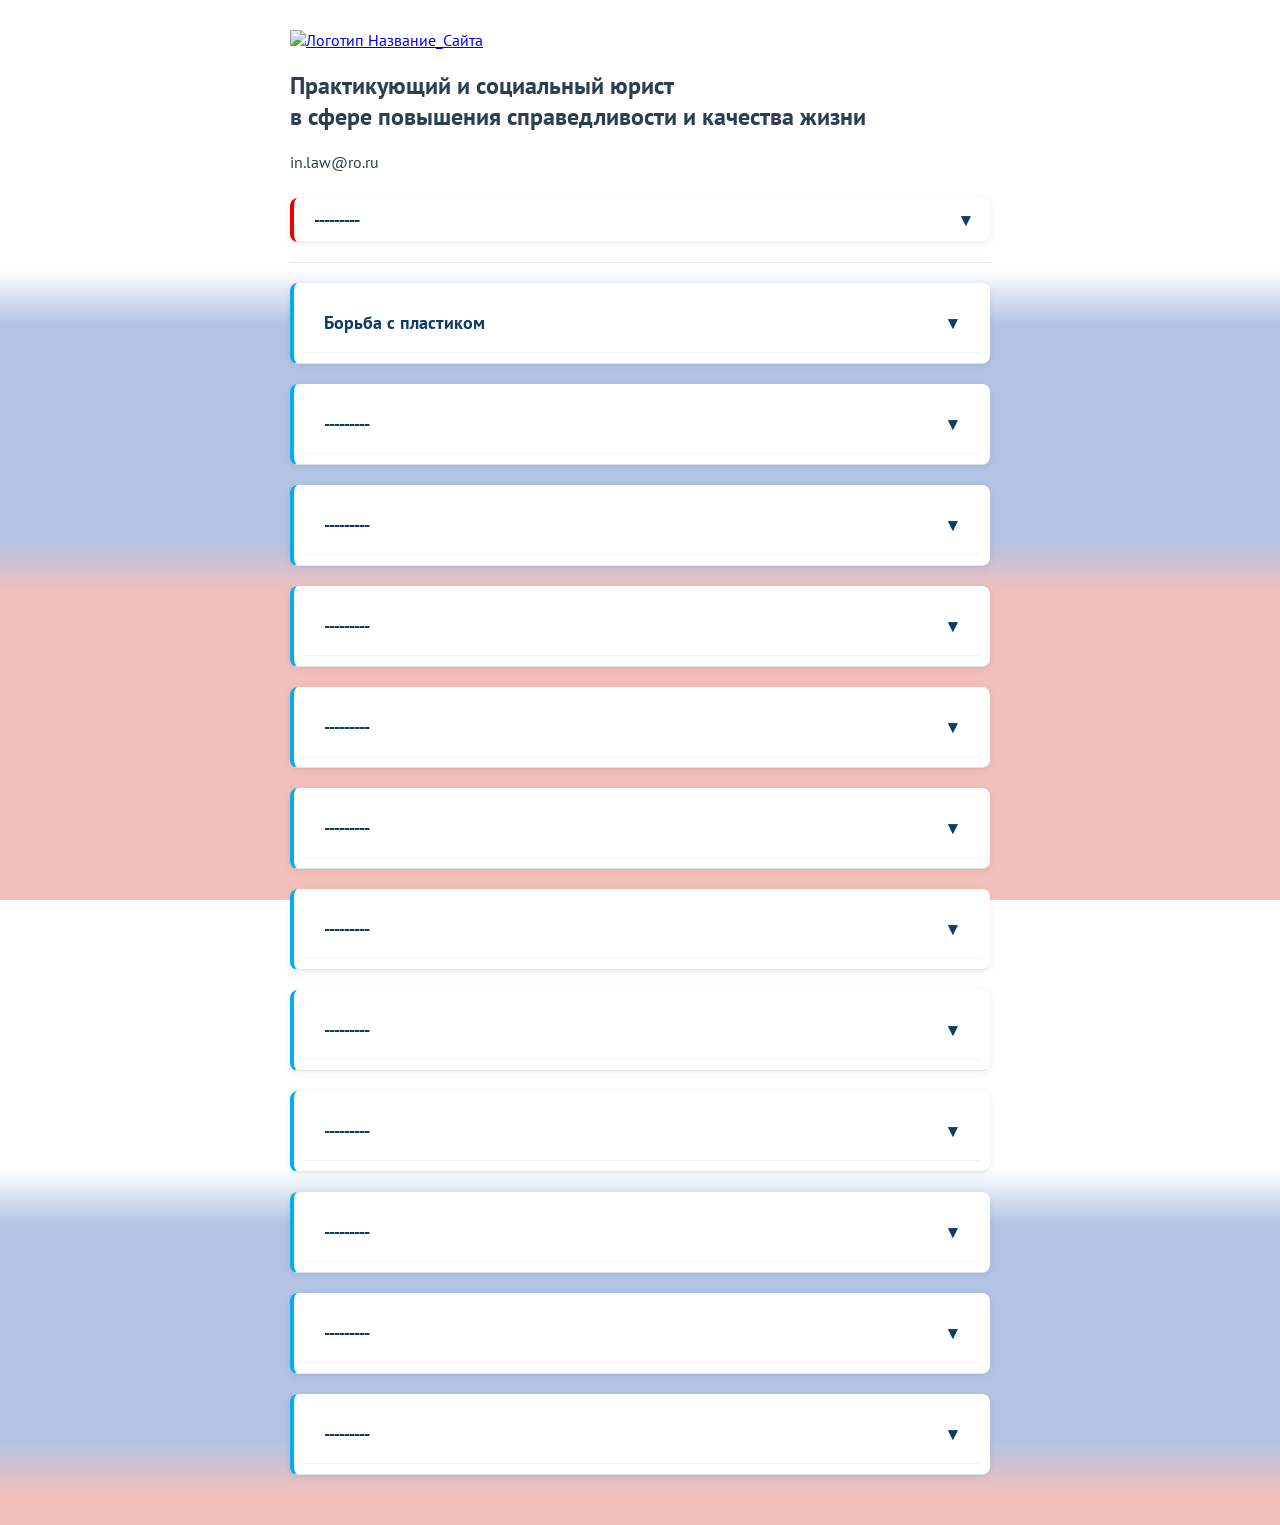
==== index.html @ bd7ab428 "Update index.html" ====
<!DOCTYPE html>
<html lang="ru">
<head>
    <meta charset="UTF-8">
    <meta name="viewport" content="width=device-width, initial-scale=1.0">
    <title>Социальный юрист</title>
    
    <!-- Подключение шрифта PT Sans для официального стиля -->
    <link href="https://fonts.googleapis.com/css2?family=PT+Sans:wght@400;700&display=swap" rel="stylesheet">

    <!-- ГЛАВНАЯ СТРОКА: подключение ваших стилей -->
    <link rel="stylesheet" href="styles.css">
    <link rel="stylesheet" href="https://cdn.plyr.io/3.7.8/plyr.css" />

<script src="https://cdn.plyr.io/3.7.8/plyr.js"></script>
    <style>
    html {
        -webkit-text-size-adjust: 100%; /* Запрещает хаотичное увеличение шрифтов */
    }
</style>
</head>

<div class="container"> 
    <header><div class="logo-container">
        <a href="/" class="logo-link">
            <img src="images/logo.png" alt="Логотип Название_Сайта" class="logo-img">
        </a>
        <h2>Практикующий и социальный юрист<br>в сфере повышения справедливости и качества жизни</h2>
        <p>in.law@ro.ru</p>
        <div class="overlay-block">
                <details class="info-block2"> 
                        <summary>
                            ---------
                            <span class="chevron">▾</span>
                        </summary>
                    <div class="content scrollable"> 

        
                        
                        <div class="description">
                            <p><strong>09.09.2026</strong></p>
                                <div class="description1">
                                    <div class="track-info"> 
                                        <h3 class="track-title">Цифровая безопасность</h3>
                                        <audio id="player" controls>
                                            <source src="vce/plast.aac" type="audio/aac">
                                        </audio>
                                    </div>    
                                    <p>Еще есть места для детей на занятия в библиотеке.</p>
                                    <div class="pdf-link">
                                        <a href="img/biblioteka.jpg" target="_blank">Занятия по алгоритмике в нашей библиотеке</a>
                                    </div>
                                </div>
                        </div>
                        <div class="description">
                            <p><strong>08.09.2026</strong></p>
                                <div class="description1">
                                    <p>Префектура ТиНАО сообщила, что домофоны планируют подключить в сентябре 2026.</p>
                                    <div class="pdf-link">
                                        <a href="docs/otvet_prefect.pdf" target="_blank">  Ответ Префектуры(.PDF)</a>
                                    </div>
                                </div>
                        </div>
                        <div class="description">
                            <p><strong>07.09.2026</strong></p>    
                                <div class="description1">
                                <p>По крыше нашего дома гуляли дети. Это не первый случай. Обращаем внимание, что в этой ситуации виноваты не дети.</p><p> Если Вы видите открытый доступ на крышу или в подвал, пожалуйста, звоните по телефону 8-(499)-322-02-79 в УК и сообщайте об открытом доступе.</p>
                            </div>
                        </div>
                        <div class="description">
                            <p><strong>02.09.2026</strong></p>    
                                <div class="description1">
                                <p> В 08:50 вооруженный ученик напал на педагога в Москве. Нападение было совершено в школе № 1392  в ста метрах от нашего дома. Информация об этом была опубликована в нескольких новостях.</p><p> Поскольку "Российская газета" является официальной газетой, в которой публикуются законы РФ, ее информация наиболее достоверна.
                                <br><a href="https://rg.ru/2026/09/02/reg-cfo/v-moskve-vooruzhennyj-shkolnik-napal-na-pedagoga.html" target="_blank" rel="noopener noreferrer"> Российская газета </a></p>   
                                <P>В местном Телеграм-канале всем сказали, что это пятиклассник, у которого есть учащиеся в этой школе родственники. По живым слухам нападавший таджик и увезли его не в тюрьму, а врачи-психиатры. При этом хотелось бы отметить еще раз, один в один случае происходят в стране, что дает основание полагать о связанности этих событий посредством интернета.</P>
                            </div>
                        </div>
                        <div class="description">
                            <p><strong>27.08.2026</strong></p>    
                                <div class="description1">
                                <p>Аппарат Велнесс диагностики из поликлиники увезли на доработку, потому что он не присылал отчёт в ЕМИАС. Ждем возвращения и используем по назначению.</p>
                                <p>О каком аппарате идет речь читайте в<a href="#top-section1"> блоке</a></p>
                            </div>
                        </div>
                        <div class="description">
                            <p><strong>23.08.2026</strong></p>    
                                <div class="description1">
                                <p>Запущен сайт Дом-5.рф</p>
                            </div>
                        </div>
                        
                                
                        
                    </div>
                </details>    
        </div>
            
    </header>
       
    
<body>

 
<!-- Здесь начинается видимая часть вашей страницы. info-block -- nested detail рабочий блок -->
<div class="container">

    

    <details class="info-block">
        <summary>
            Борьба с пластиком
            <span class="chevron">▾</span>
        </summary>
        
        <div class="description">
            <div class="track-info"> 
                <h3 class="track-title">Борьба с микропластиком в воде</h3>
                <audio id="player" controls>
                    <source src="vce/plast_in_water.aac" type="audio/aac">
                </audio>
            </div>
            <div class="track-info"> 
                <h3 class="track-title">Пластик в носках и нижнем белье</h3>
                <audio id="player" controls>
                    <source src="vce/plast_in_cloth.aac" type="audio/aac">
                </audio>
        </div>
            
            <h4 class="doc-subtitle">---</h4>
        
            
            
        </div>

        

       
    </details>


    <details class="info-block">
        <summary>
               ---------  
            <span class="chevron">▾</span>
        </summary>
        
        <div class="description">
            
        </div>
        
        <div class="doc-item">
        <h4 class="doc-subtitle">---</h4>
        <p class="doc-text"><p> 
        </div>
            <div class="pdf-link">
                <a href="docs/rasporyyazhenie.pdf" target="_blank">Распоряжение Мосжилинспекции(.PDF)</a>
    </div>
            
    
        
        
</details>
<!-- второй рабочий блок -->
    <details class="info-block">
        <summary>
            ---------  
            <span class="chevron">▾</span>
        </summary>
        
        <div class="description">
           

        

        
        </div>
    </details>

<details class="info-block">
    <summary>
        ---------
        <span class="chevron">▾</span>
    </summary>
        
    <div class="description">

        <div class="doc-item">
            <h4 class="doc-subtitle">---</h4>
            <p class="doc-text">
            </p>
        </div>
    </div>

   
    <div class="description">
        <div class="doc-item">
            <h4 class="doc-subtitle">ТАРАКАНЫ И КРЫСЫ</h4>
            <p class="doc-text">
            </p>
        </div>
    <!-- Блок расположен намного ниже -->
        <div class="bottom-block">
            <p>Как правильно составить такую заявку или жалобу на работу управляющей компании, подробно написано в <a href="#top-section">блоке с соответствующим названием.</a>
            </p>
        </div>
    </div>


    <div class="pdf-link">
                <a href="docs/rosp_tarak.pdf" target="_blank">Роспотребнадзор ТиНАО 06.08.2026_Ответ  о выдаче предостережения из-за тараканов(.PDF)</a>
    </div>

    <div class="description">

        <div class="doc-item">
            <h4 class="doc-subtitle">---</h4>
            <p class="doc-text">
            <div class="pdf-link">
                <a href="docs/grafik_uborki.pdf" target="_blank">График уборки(.PDF)</a>
    </div>
            <p> Деятельность УК в части уборки регулируется  <a href="https://www.rospotrebnadzor.ru/files/news/SP2.1.3684-21_territorii.pdf?ysclid=mt5rq9r7u9815300087" target="_blank" rel="noopener noreferrer"> Постановлением Главного государственного санитарного врача РФ от 28 января 2021 г. N 3 </a></p>.
            <p>
        </div>
    </div>


</details>
            
            

     <details class="info-block">
        <summary>
            ---------
            <span class="chevron">▾</span>
        </summary>
        
        <div class="description">
        </div>

        

        
    </details>

<details class="info-block">
        <summary>
            ---------
            <span class="chevron">▾</span>
        </summary>
        
        <div class="description">
            <div class="doc-item">
            <h4 class="doc-subtitle">---</h4>
            <p class="doc-text"> </p>

    
        </div>

       

        
    </details>

     

     <details class="info-block">
        <summary>
            ---------
            <span class="chevron">▾</span>
        </summary>
        
        <div class="description">
            
        </div>

        <div class="pdf-link">
            <a href="docs/problem_dvor.pdf" target="_blank">О проблемной дворовой территории дома 5 поселка Марьино (.PDF)</a>
        </div>

        
    </details>

     <details class="info-block">
        <summary>
            ---------
            <span class="chevron">▾</span>
        </summary>
        
        <div class="description">
        
        </div>

        <section id="top-section1">
                    <div class="pdf-link">
                        <a href="docs/uroven_stressa.pdf" target="_blank">Инструкция для получения Отчета об уровне стресса (.PDF)</a>
                    </div>
                    <div class="description">
                        <p>27.08.2026 13:00 аппарат Велнесс диагностики из поликлиники увезли на доработку, потому что он не присылал отчёт в ЕМИАС. <br>Ждем возвращения и используем по назначению.</p>
                    </div>
        </section>

        
    </details>

    

    
     <details class="info-block">
        <summary>
            ---------
            <span class="chevron">▾</span>
        </summary>
        
        <div class="description">
            <h4 class="doc-subtitle">---</h4>
            </div>

        <div class="pdf-link">
            <a href="docs/musor_kupel.pdf" target="_blank">Уведомление о рассмотрении вопроса о переносе мусорной площадки возле купели(.PDF)</a>
        </div>

        
    </details>

 

    <details class="info-block">
        <summary>
            ---------
            <span class="chevron">▾</span>
        </summary>
        
        <div class="description">
           
        </div>

        <div class="pdf-link">
            <a href="docs/uved_po_delam_nesov.pdf" target="_blank">Уведомление комиссии по делам несовершеннолетних Филимонковского района(.PDF)</a>
        </div>

        
    </details>
<details class="info-block">
        <summary>
            ---------
            <span class="chevron">▾</span>
        </summary>
        
        <div class="description">
            <p>Жильцы дома 5 постоянно слышат крики, лай собак, громкую музыку из машин, скрип качелей, разговоры, смех, крики покупателей, гул моторов и грохот дверей. Со временем становится тише, потому что люди просят об этом, но приезжают новые лица, которые принципиально включают музыку на полную громкость прямо у окон, останавливаясь или проезжая мимо.

Шум — это не просто баловство. Когда рядом с человеком что-то громко звучит, такой звук вторгается в жизнь этого человека. Мозг жильцов вынужден отвлекаться от всех дел и слушать этот звук. Фактически, это удар по психике. Ученые доказали: такое воздействие ведет к болезням психики и развитию аутизма у детей. На взрослых постоянный шум влияет так же разрушительно.

            <p></p>Получается несправедливая ситуация: магазины зарабатывают деньги, а жильцы вынуждены терпеть издевательство над своим здоровьем.<br>
Поэтому предлагается следующий порядок действий против тех, кто регулярно нарушает покой.</p>
            <p><b>1.   Зафиксировать нарушение</b>. Нужно сделать фото или видео машины с громко играющей музыкой. Важно, чтобы на записи были видны дата и время, адрес или ориентиры.<br>
        <b>2. Написать заявление</b>. Следуя порядку подачи жалоб в  <a href="#top-section">с соответствующем блоке на этом сайте названием</a>, нужно отправить обращение через интернет-порталы:<br>
    -  В Управу Филимонковского района: <a href="https://www.mos.ru/feedback/reception/?edoDepartment=80857990" target="_blank" rel="noopener noreferrer"> www.mos.ru </a> (авторизация через mos.ru).<br>
В полицию (ОМВД Филимонковский через УВД по ТиНАО): <a href="https://77.xn--b1aew.xn--p1ai/request_main" target="_blank" rel="noopener noreferrer"> https://77.мвд.рф </a> (авторизация через Госуслуги).</p>
            <p><b>3. Использовать правильный текст</b>. В обращении нужно написать следующее: «В связи с тем, что владелец данной машины (мопеда) регулярно проезжает под моими окнами с громко включенной музыкой, что наносит вред здоровью, прошу установить личность этого человека и провести с ним беседу о необходимости уважительного отношения к покою граждан, в частности к покою жильца дома 5 поселка Марьино».<br>
            <b>4. Приложить доказательства</b>. К заявлению обязательно прикрепляются сделанные фото или видео.</p>
            <p>Регулярные и массовые обращения жильцов рано или поздно уменьшат шумовое давление на дом.</p>
        </div>    
            
</details>


    
<details class="info-block">
        <summary>
            ---------
            <span class="chevron">▾</span>
        </summary>
        
        <div class="description">
            <p>23.08.2026 15:56 Куда жаловаться на вещи соседей в подъезде? Инструкция
             (<a href="https://rg.ru/2026/08/23/rossiianam-rasskazali-kuda-zhalovatsia-na-veshchi-sosedej-v-podezde.html" target="_blank" rel="noopener noreferrer">Российская газета</a>;<a href="https://max.ru/pravoznat/AaAyWuGAJ7M" target="_blank" rel="noopener noreferrer"> МАХ </a>)</p>
        </div>                        
</details>

    

        </div>
    </div>



<script>
    const player = new Plyr('#player');
</script>
<!-- Видимая часть заканчивается здесь -->
</body>
</html>
---- styles.css ----
/* --- Глобальные настройки --- */
@import url('https://fonts.googleapis.com/css2?family=PT+Sans:wght@400;700&display=swap');


    html {
    /* Заставляет html занимать весь экран */
    height: 100%; 
    
    
}

body {
    font-family: 'PT Sans', -apple-system, BlinkMacSystemFont, "Segoe UI", Roboto, Helvetica, Arial, sans-serif;
    
    /* Растягиваем градиент на всю видимую область (Viewport) */
    min-height: 100vh; /* Ключевое свойство: блок body будет не меньше высоты экрана */
    background: linear-gradient(to bottom, rgba(255, 255, 255, 0.3) 0%, rgba(255, 255, 255, 0.3) 30%, /* Белый начинает плавно переходить в синий уже с 30% */ rgba(0, 57, 166, 0.3) 36%, /* Синий полностью проявляется к 36% */ rgba(0, 57, 166, 0.3) 60%, /* Синий начинает переходить в красный с 60% */ rgba(213, 43, 30, 0.3) 66% /* Красный полностью проявляется к 66% */ );
    margin: 0;
    padding: 30px 20px;
    color: #2c3e50;
}
header { position: relative; /* Для абсолютного позиционирования */ }

body {
    margin: 0;

}

/* Делаем хедер "контекстом" */ header { position: relative; /* Ключевое свойство! */ 
}
.info-block0 { 
    position: absolute; 
    top: 20%; 
     /* Центрирование по вертикали внутри хедера */ transform: translateY(-50%);
      /* Корректировка смещения */  top: 200px; right: 430px;
      
       /* Прижимает блок к правому краю хедера */ /* Или используйте left: 0; для левого края */ padding: 15px; padding-bottom: 70px;
       background-color: rgba(255, 255, 255, 0); 
       border-radius: 8px; 
       box-shadow: 0 4px 6px rgba(0,0,0,0.0);
        z-index: 10; /* Чтобы он был над всем контентом */ 
         max-width: 250px; max-height: 130px;
        border-radius: 8px;
    overflow: hidden;
    transition: transform 0.15s ease, box-shadow 0.15s ease;
    margin-bottom: 20px;
    overflow-y: auto;
    .scrollable { height: 100px; /* Ограничиваем видимую высоту */ overflow-y: auto; /* Вертикальная прокрутка */ }
    }
    

.scrollable { height: 200px; /* Ограничиваем видимую высоту */ overflow-y: auto; /* Вертикальная прокрутка */ }

/* Контейнер отступает от краев, но не ломает высоту фона */
.container {
    max-width: 700px;
    margin: 0 auto;
    
}




.vertical-panel { width: 250px; /* Фиксированная ширина боковой панели */ 
    display: flex; 
    flex-direction: column; /* Раскладывает блоки вертикально */ 
    gap: 10px; 
    background-color: #ebf4ff; 
    padding: 10px; 
    border-radius: 8px; } /* Отдельные информационные блоки внутри боковой панели */ 
    .info-block { padding: 10px; border-bottom: 1px solid #dfe6ee; } 
    .overlay-block { padding: 10px 0 0 10px; border-bottom: 1px solid #dfe6ee; }/* Адаптация под мобильные устройства */ 
    @media (max-width: 768px) 
    { .main-container { flex-direction: column; /* Меняем порядок: сначала боковая панель */ } 
    .vertical-panel { width: auto; /* Растягиваем её во всю ширину экрана */ } }

/* --- Стили аккордеона --- */
.info-block {
    border-radius: 8px;
    overflow: hidden;
    box-shadow: 0 2px 8px rgba(0, 0, 0, 0.06), 0 1px 2px rgba(0, 0, 0, 0.04);
    transition: transform 0.15s ease, box-shadow 0.15s ease;
    background-color: #fff;
    border-left: 4px solid #00aeef;
    margin-bottom: 20px;
    order: 1;
    
}

.info-block0 {
    border-radius: 8px;
    overflow: hidden;
    box-shadow: 0 2px 8px rgba(0, 0, 0, 0.06), 0 1px 2px rgba(0, 0, 0, 0.04);
    transition: transform 0.15s ease, box-shadow 0.15s ease;
    background-color: #fff;
    border-left: 4px solid #00aeef;
    margin-bottom: 20px;
    order: 1;
    width: 270px;
    margin-left: 425px;
    overflow-y: auto;
}

.info-block2 {
    border-radius: 8px;
    overflow: hidden;
    box-shadow: 0 2px 8px rgba(0, 0, 0, 0.06), 0 1px 2px rgba(0, 0, 0, 0.04);
    transition: transform 0.15s ease, box-shadow 0.15s ease;
    background-color: #fff;
    border-left: 4px solid #ef0000;
    margin-bottom: 20px;
    order: 1;
    margin-left: -10px;
    
}

.info-block summary {
    list-style: none;
    cursor: pointer;
    padding: 18px 20px;
    display: flex;
    justify-content: space-between;
    align-items: center;
    font-weight: 700;
    font-size: 18px;
    color: #0b3d66;
    user-select: none;
    border-bottom: 1px solid #edf3f6;
}

.info-block0 summary {
    list-style: none;
    cursor: pointer;
    padding: 10px 10px;
    display: flex;
    justify-content: space-between;
    align-items: center;
    font-weight: 700;
    font-size: 18px;
    color: #0b3d66;
    user-select: none;
    border-bottom: 1px solid #edf3f6;
    width: 250px;
}

.info-block2 summary {
    list-style: none;
    cursor: pointer;
    padding: 10px 20px;
    display: flex;
    justify-content: space-between;
    align-items: center;
    font-weight: 700;
    font-size: 18px;
    color: #0b3d66;
    user-select: none;
    border-bottom: 1px solid #edf3f6;
}

/* Прячем стандартный треугольник браузера */
.info-block summary::-webkit-details-marker { display: none; }
.info-block summary::marker { display: none; }

/* Своя стрелка */
.info-block summary .chevron {
    width: 16px;
    height: 16px;
    display: flex;
    align-items: center;
    justify-content: center;
    transition: transform 0.2s ease;
    color: #0b3d66;
}

/* Поворот при открытии */
.info-block[open] summary .chevron {
    transform: rotate(180deg);
}

.description {
    padding: 16px 20px;
    line-height: 1.6;
    font-size: 15px;
    color: #34495e;
    border-bottom: 1px dashed #e1e8ed;
}

.description1 {
    line-height: 1.6;
    font-size: 15px;
    color: #34495e;
    border-bottom: 1px dashed #e1e8ed;
    margin-left: 100px;
    margin-top: -40px;
}

.pdf-link a, .nested-blocks a {
    text-decoration: none;
    color: #0077b5;
    font-size: 14px;
    display: block;
    padding: 12px 20px;
    position: relative;
    transition: background-color 0.2s ease, padding-left 0.2s ease;
}

.pdf-link a::before, .nested-blocks a::before {
    content: "📄";
    margin-right: 8px;
}

.pdf-link a:hover, .nested-blocks a:hover {
    background-color: #f7fcfe;
    padding-left: 26px;
    color: #005a84;
}

.nested-blocks details {
    border-top: 1px solid #f0f4f7;
    margin-top: 8px;
}

.nested-details summary {
    font-weight: 600;
    padding: 14px 20px 14px 35px;
    font-size: 16px;
    color: #0b3d66;
}

.doc-subtitle {
    font-size: 17px; /* Чуть больше основного текста */
    line-height: 1.4;
    margin-bottom: 0.5em; /* Отступ до следующего параграфа */
    
    /* Варианты выделения: */
    color: #34495e; /* Темно-серый цвет вместо черного (#000) — легче для глаз */
    font-weight: 500; /* Полужирный, но не экстремальный */
    
    /* Можно добавить разделитель снизу для акцента: */
    border-bottom: 1px solid #ecf0f1;
    padding-bottom: 6px;
}


/* === 1. ОСНОВНОЙ КОНТЕЙНЕР ТЕКСТА (Ограничение ширины) === */
/* Чтобы строки не были слишком длинными на больших экранах */
.text-block-container {
    max-width: 720px; /* Идеальная ширина для чтения (~80 символов) */
    margin-left: auto;
    margin-right: auto;
}

/* === 2. САМ БЛОК С ФОНОМ И ВНУТРЕННИМИ ОТБЫВАМИ (Padding) === */
.block-content {
    padding: 24px; /* Воздух вокруг текста, чтобы он не прилипал к краям */
    background-color: #fafbfc; /* Мягкий светло-серый фон вместо белого (#fff) */
    border-radius: 10px; /* Скругление углов для современного вида */
    
    /* Защита от переполнения длинных слов (например, названий файлов): */
    word-wrap: break-word;
    overflow-wrap: anywhere;
}

/* === 3. ОСНОВНОЙ ТЕКСТ (Абзацы) — Margin только снизу! === */
.block-content p {
    font-size: 16px;
    line-height: 1.75; /* Высокий интервал для легкого чтения с экрана */
    color: #333333; /* Не чисто черный, мягче для глаз */
    
    margin-top: 0; /* Убираем лишние отступы сверху */
    margin-bottom: 1.2em; /* Отступ до следующего абзаца или заголовка */
}

/* === 4. ВНУТРЕННИЕ ЗАГОЛОВКИ (Подзаголовки внутри блока) === */
.block-content h4 {
    font-size: 1.125rem; /* Примерно 18px */
    line-height: 1.4;
    color: #000000; /* Темнее основного текста для иерархии */
    font-weight: 500;
    
    margin-top: 1.5em; /* Отделяем от предыдущего контента */
    margin-bottom: 0.75em; /* Близко к своему тексту */
    
    /* Опционально: тонкая линия-подчеркивание для акцента */
    border-bottom: 1px solid #e0e0e0;
    padding-bottom: 6px;
}

/* === 5. СПИСКИ ДОКУМЕНТОВ (UL / OL) === */
.block-content ul,
.block-content ol {
    font-size: 16px;
    line-height: 1.6;
    color: #333333;
    
    margin-top: 0; /* Список должен "прилипать" к своему подзаголовку */
    margin-bottom: 1.5em;
    padding-left: 25px; /* Стандартный отступ для маркеров */
}

/* Если пункты списка сами являются блоками с фоном (как карточки документов) */
.block-content li {
    margin-bottom: 1em;
    padding: 12px 16px;
    background-color: #ffffff;
    border-radius: 6px;
    box-shadow: 0 1px 3px rgba(0,0,0,0.05);
}

/* === 6. АДАПТИВНОСТЬ (Для мобильных телефонов) === */
@media (max-width: 768px) { 
     .info-block { 
        position: static;  
        margin-top: 20px;  } }


@media (min-width: 768px) { 
     .info-block { 
        position: static;  
        margin-top: 20px;  } }

@media (max-width: 768px) { 
     .info-block0 { 
    margin-top: 20px;
    display: block;  } }





/* Базовые стили для плавной анимации */
.highlightable {
    transition: background-color 0.8s ease-out, transform 0.5s ease-out;
}

/* Стиль в момент активации ссылки */
#top-section:target {
    /* 1. Меняем фон или обводку */
    background-color: rgba(255, 0, 0, 0.2); /* Светло-желтый, как маркер-выделитель */
    border-left: 5px solid #ec1313;

    
    /* 3. Плавно увеличиваем масштаб блока (эффект "всплытия") */
    transform: scale(1.02);
    
    /* 4. Чтобы анимация не ломала верстку соседних элементов 
       (из-за масштаба контент может "подпрыгнуть"), используем отступ */
    padding: 15px;
    margin-bottom: 15px;
}

#top-section1:target {
    /* 1. Меняем фон или обводку */
    background-color: rgba(255, 0, 0, 0.2); /* Светло-желтый, как маркер-выделитель */
    border-left: 5px solid #ec1313;

    
    /* 3. Плавно увеличиваем масштаб блока (эффект "всплытия") */
    transform: scale(1.02);
    
    /* 4. Чтобы анимация не ломала верстку соседних элементов 
       (из-за масштаба контент может "подпрыгнуть"), используем отступ */
    padding: 15px;
    margin-bottom: 15px;
}

@media (max-width: 768px) { 
    .info-block0 { /* Убираем абсолютное позиционирование */ 
        position: static ;  
        text-align: center; /* Центрируем содержимое внутри него */ 
        margin-top: 3rem; 
        margin-bottom: 6rem; 
        margin-left: 0; 
        width: 250px; 
        top: 30px; 
        transform: translateY(50%) } }

img { 
    max-width: 100%; /* Картинка не может стать шире своего родителя */ height: auto; /* Сохраняет пропорции при изменении ширины */ display: block; /* Убирает небольшое пустое пространство снизу картинки */ }

/* Ваши стили должны идти ПОСЛЕ подключения plyr.css */
.plyr {
    /* Основные цвета */
    --plyr-color-main: #45587a; /* Цвет главного ползунка, кнопки Play и прогресса */
    
    /* Цвета при наведении */
    --plyr-color-main-hover: #45587a; 

    /* Цвет иконок (белый/черный) */
    --plyr-control-icon-color: #ffffff;

    /* Цвет иконок при наведении */
    --plyr-control-icon-color-hover: #ffffff;

    /* Цвет текста (время, меню) */
    --plyr-color-text: #f0f0f0;

    /* Фон самого плеера */
    --plyr-video-background: #121212;
    --plyr-audio-background: #1e1e1e;

    /* Фон панели управления */
    --plyr-control-background: rgba(0, 0, 0, 0.7);

    /* Радиус скругления */
    --plyr-border-radius: 12px;

    /* Шрифт (если библиотека его наследует) */
    font-family: 'Roboto', sans-serif;
}
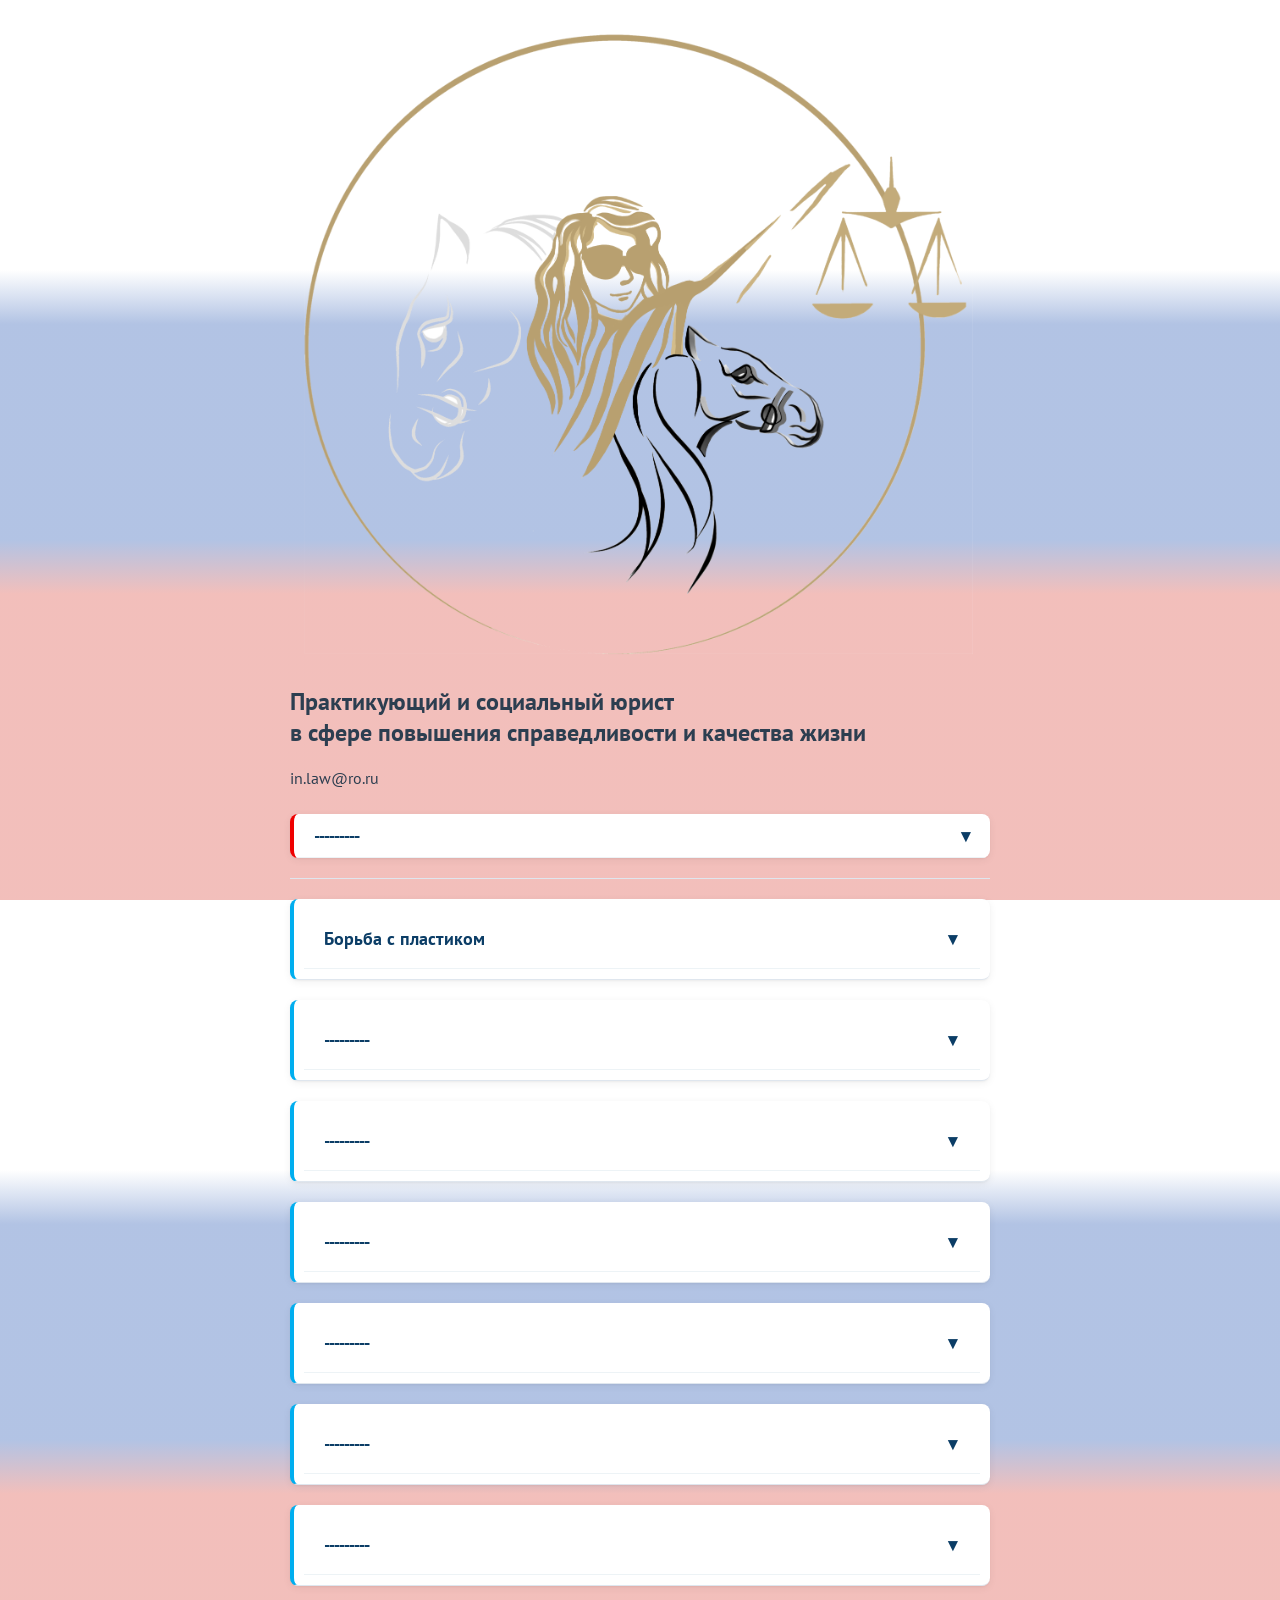
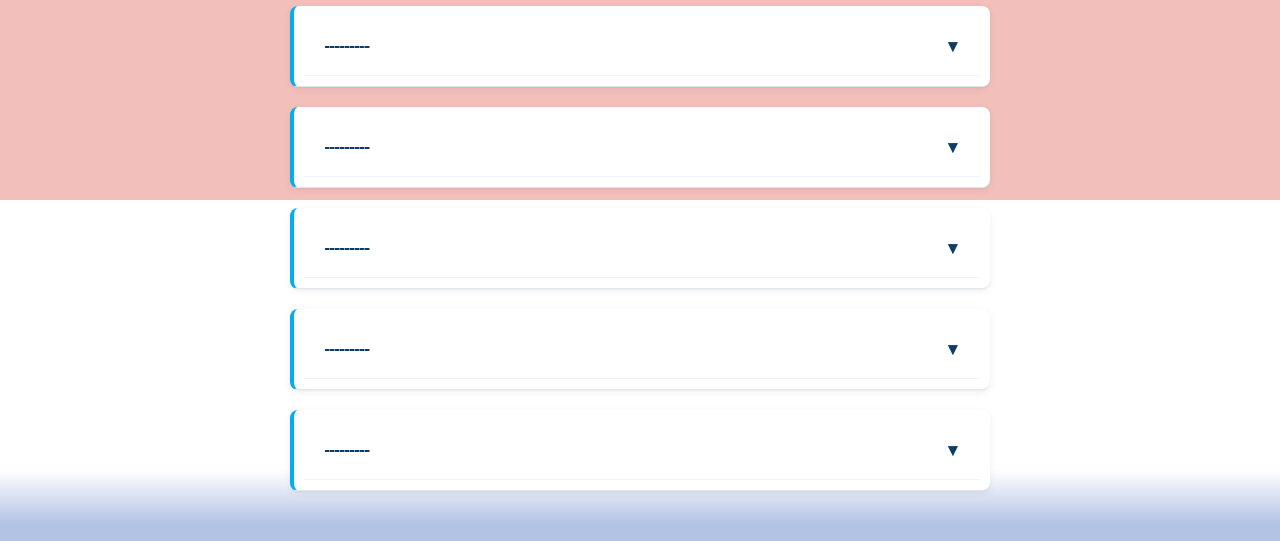
==== commit cddba6bf: "Update index.html" ====
--- a/index.html
+++ b/index.html
@@ -23,7 +23,7 @@
 <div class="container"> 
     <header><div class="logo-container">
         <a href="/" class="logo-link">
-            <img src="images/logo.png" alt="Логотип Название_Сайта" class="logo-img">
+            <img src="img/logo.png" alt="Социальный юрист" class="logo-img">
         </a>
         <h2>Практикующий и социальный юрист<br>в сфере повышения справедливости и качества жизни</h2>
         <p>in.law@ro.ru</p>
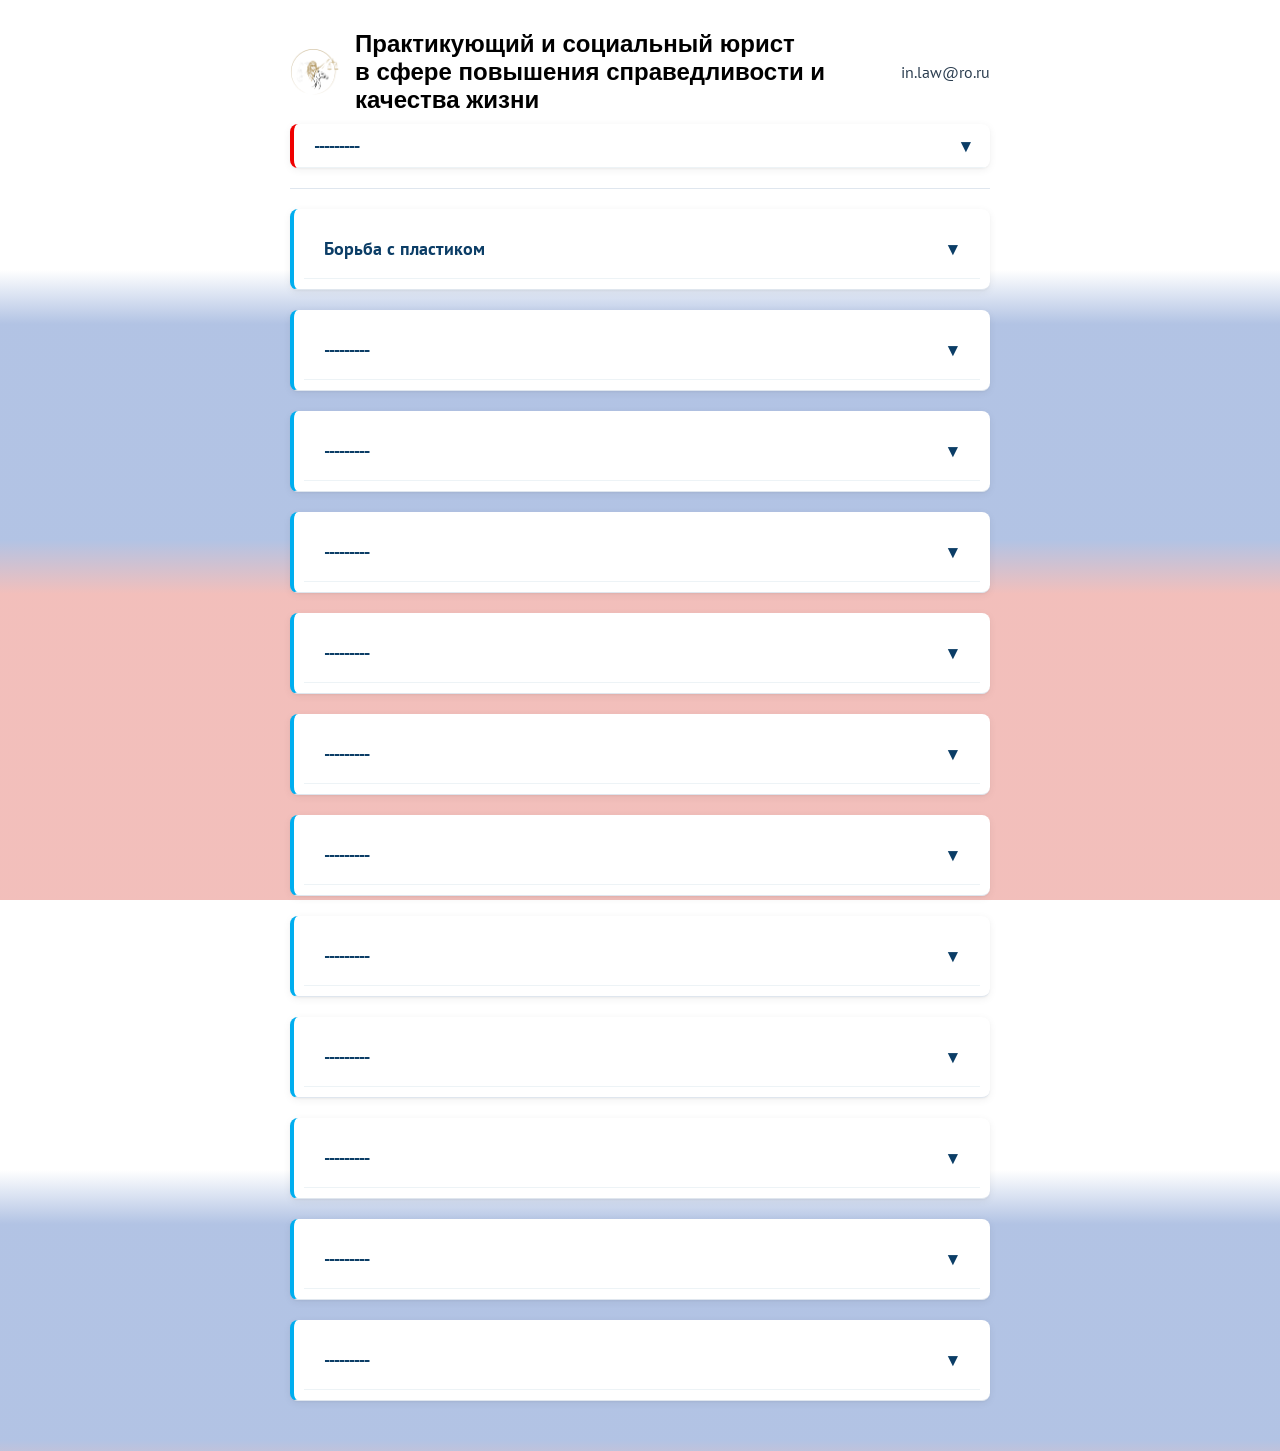
==== commit be899bd7: "Update index.html" ====
--- a/index.html
+++ b/index.html
@@ -25,8 +25,9 @@
         <a href="/" class="logo-link">
             <img src="img/logo.png" alt="Социальный юрист" class="logo-img">
         </a>
-        <h2>Практикующий и социальный юрист<br>в сфере повышения справедливости и качества жизни</h2>
+        <a href="/" class="site-title" h2>Практикующий и социальный юрист<br>в сфере повышения справедливости и качества жизни</a>
         <p>in.law@ro.ru</p>
+    </div>
         <div class="overlay-block">
                 <details class="info-block2"> 
                         <summary>
--- a/styles.css
+++ b/styles.css
@@ -408,3 +408,56 @@
     /* Шрифт (если библиотека его наследует) */
     font-family: 'Roboto', sans-serif;
 }
+
+/* Сброс стандартных отступов браузера для шапки */
+.site-header {
+    padding: 15px 20px;
+    background: #FFFFFF; /* Фон шапки */
+    box-shadow: 0 2px 5px rgba(0,0,0,0.1);
+}
+
+/* Контейнер для логотипа и названия */
+.logo-container {
+    display: flex; /* Включаем гибкую верстку */
+    align-items: center; /* Выравниваем по вертикали (чтобы текст не прыгал вверх-вниз) */
+    gap: 15px; /* Расстояние между логотипом и текстом */
+}
+
+/* Ссылка, внутри которой картинка, чтобы убрать синюю рамку (если она есть в старых браузерах) */
+.logo-link {
+    display: inline-block;
+    text-decoration: none;
+}
+
+/* Стили для самой картинки */
+.logo-img {
+    display: block;
+    max-width: 50px; /* Ограничиваем размер, чтобы логотип не стал огромным */
+    height: auto;
+}
+
+/* Если используете SVG-код */
+.logo-svg {
+    flex-shrink: 0; /* Запрещаем логотипу сжиматься */
+}
+
+/* Название сайта */
+.site-title {
+    font-size: 24px;
+    font-weight: bold;
+    color: #000000;
+    text-decoration: none;
+    font-family: Arial, sans-serif;
+}
+
+/* Адаптивность: на узких экранах (например, мобильных) ставим элементы друг под друга */
+@media (max-width: 480px) {
+    .logo-container {
+        flex-direction: column; /* Элементы встают в колонку */
+        align-items: flex-start; /* Прижимаем к левому краю */
+        gap: 5px;
+    }
+    .site-title {
+        font-size: 20px;
+    }
+}
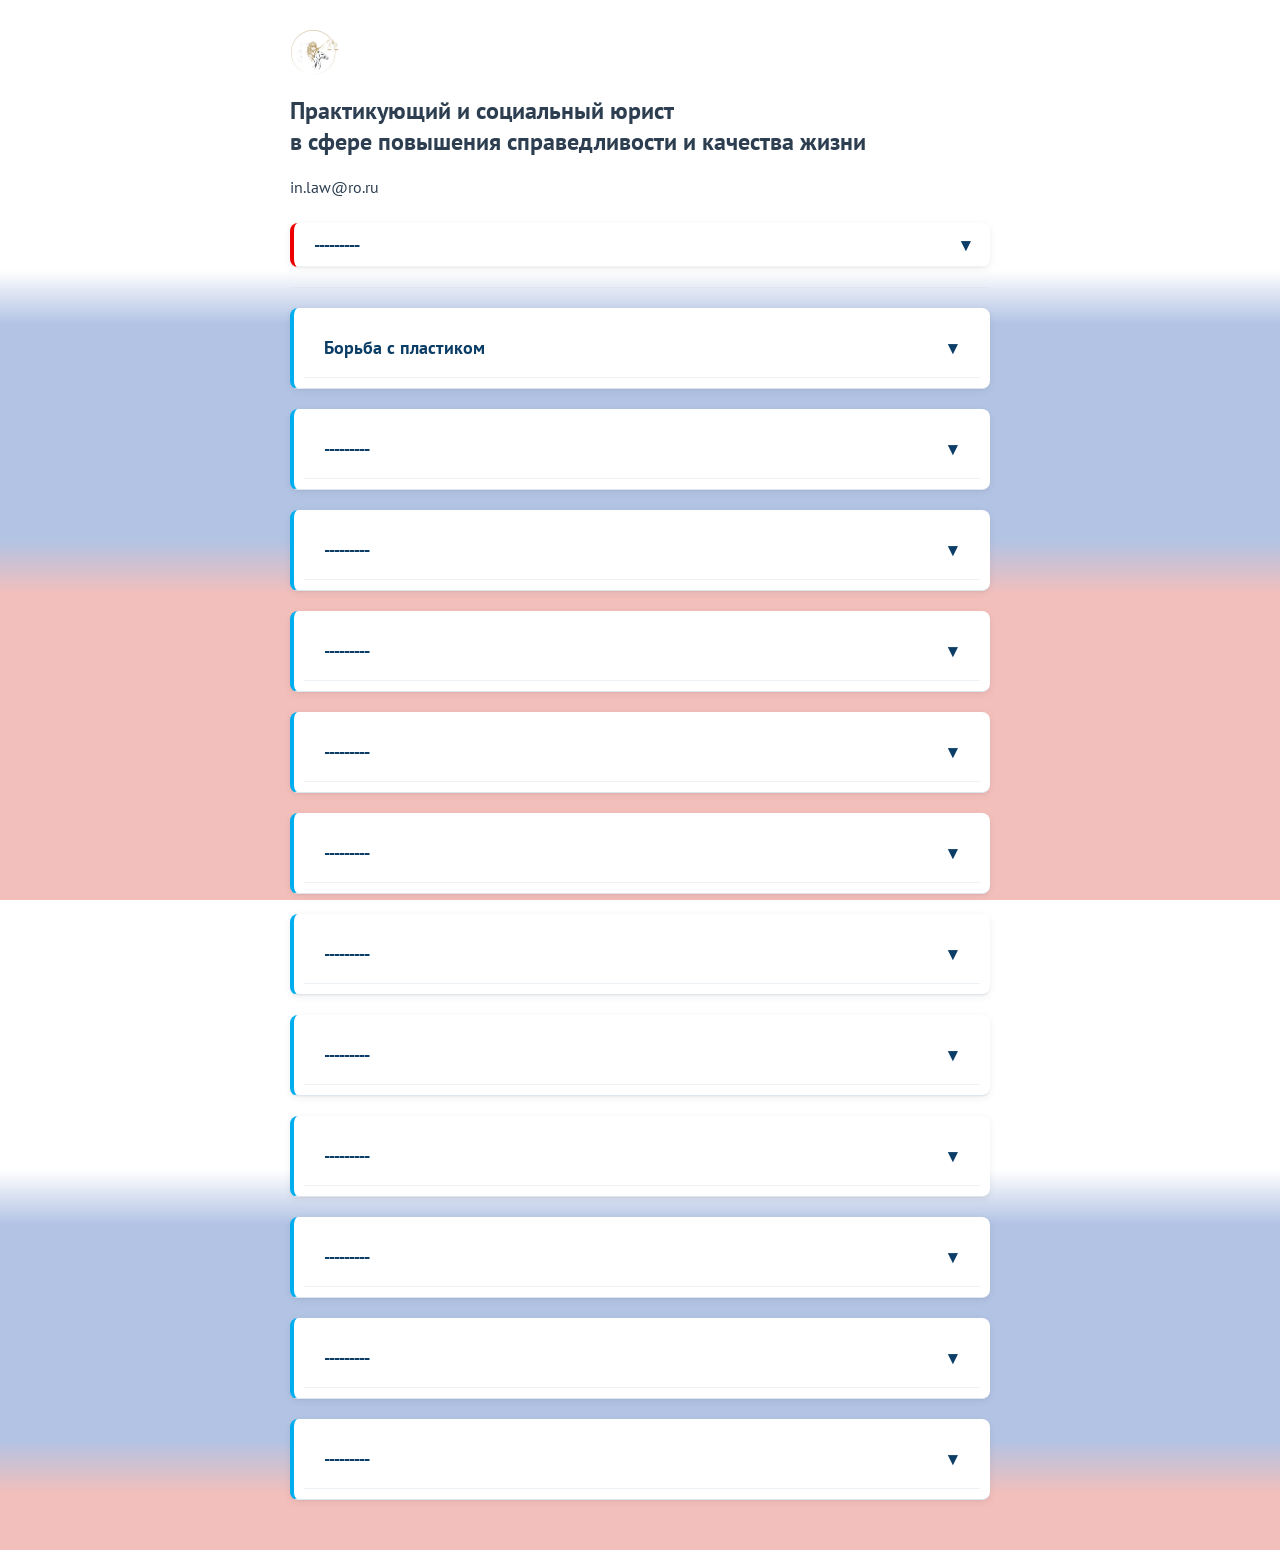
==== commit 9233b9a4: "Update index.html" ====
--- a/index.html
+++ b/index.html
@@ -25,9 +25,10 @@
         <a href="/" class="logo-link">
             <img src="img/logo.png" alt="Социальный юрист" class="logo-img">
         </a>
-        <a href="/" class="site-title" h2>Практикующий и социальный юрист<br>в сфере повышения справедливости и качества жизни</a>
+        </div>
+         <h2>Практикующий и социальный юрист<br>в сфере повышения справедливости и качества жизни</h2>
         <p>in.law@ro.ru</p>
-    </div>
+    
         <div class="overlay-block">
                 <details class="info-block2"> 
                         <summary>
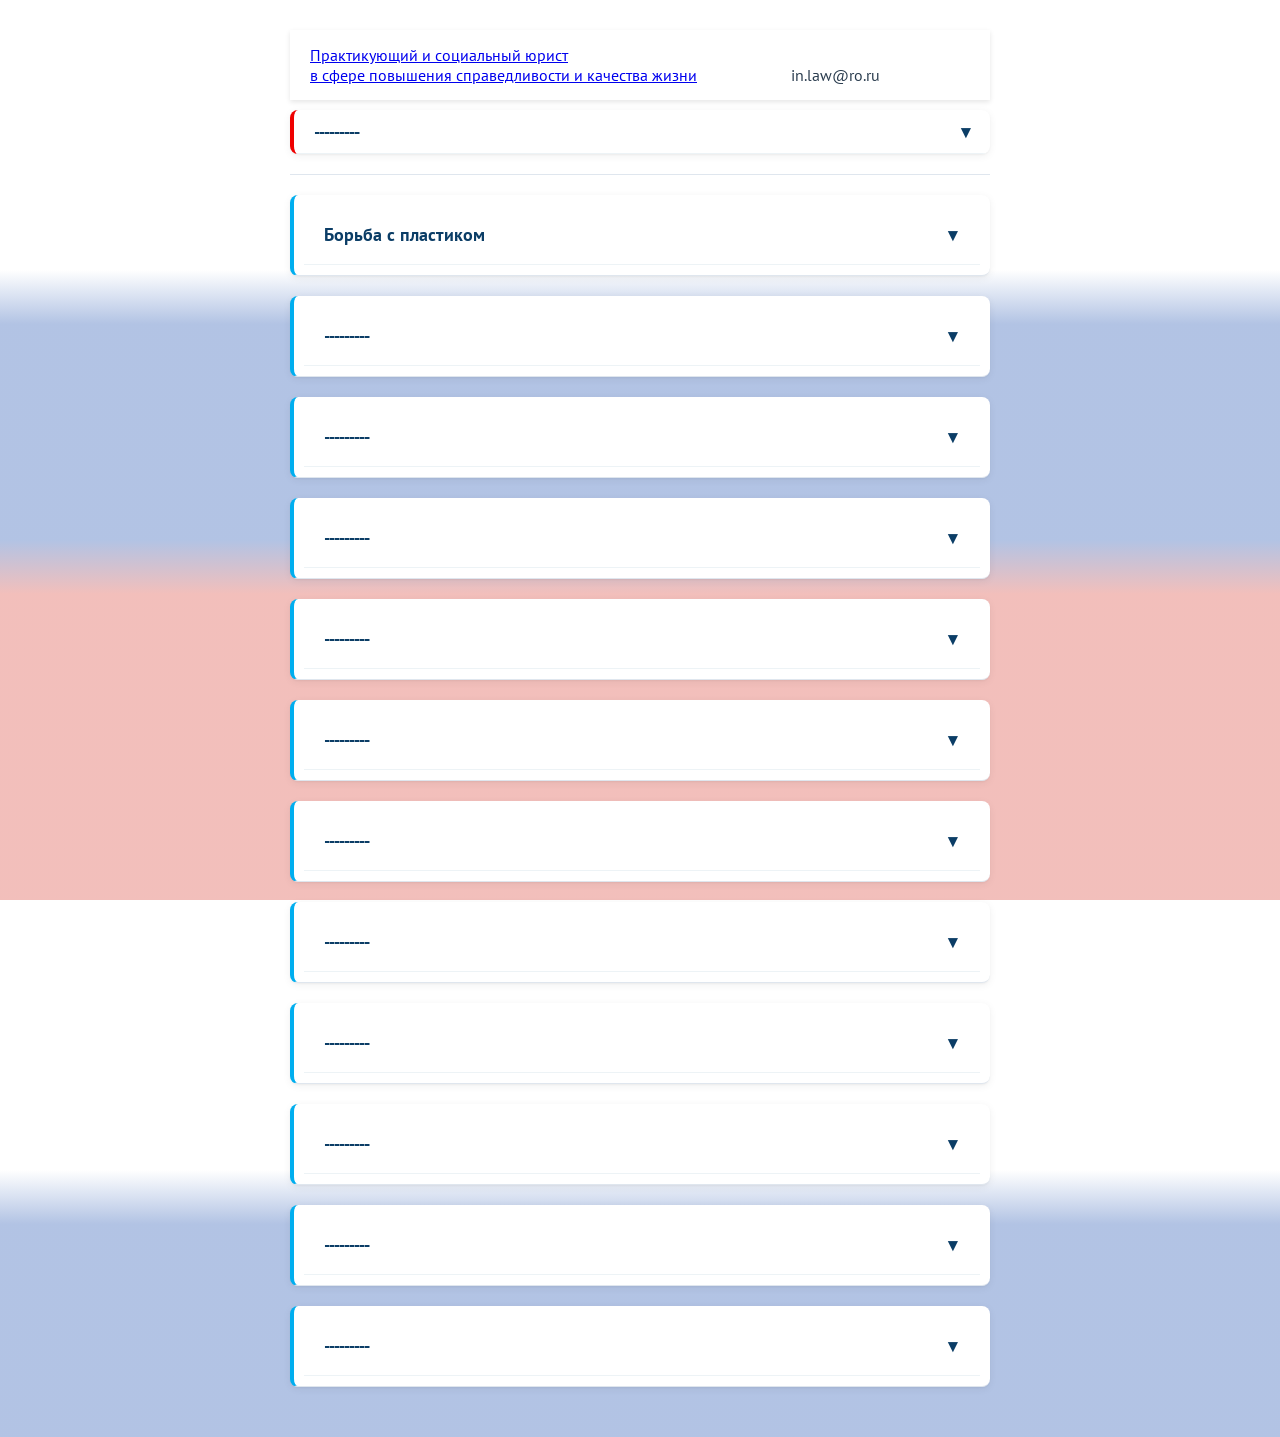
==== commit 4dd187ac: "Update index.html" ====
--- a/index.html
+++ b/index.html
@@ -21,13 +21,10 @@
 </head>
 
 <div class="container"> 
-    <header><div class="logo-container">
-        <a href="/" class="logo-link">
-            <img src="img/logo.png" alt="Социальный юрист" class="logo-img">
-        </a>
-        </div>
-         <h2>Практикующий и социальный юрист<br>в сфере повышения справедливости и качества жизни</h2>
-        <p>in.law@ro.ru</p>
+     <header class="site-header">
+    <a href="/" class="site-title-with-logo">Практикующий и социальный юрист<br>в сфере повышения справедливости и качества жизни</a>
+    <p4 style="padding-left: 90px;">in.law@ro.ru</p4>
+</header> 
     
         <div class="overlay-block">
                 <details class="info-block2"> 
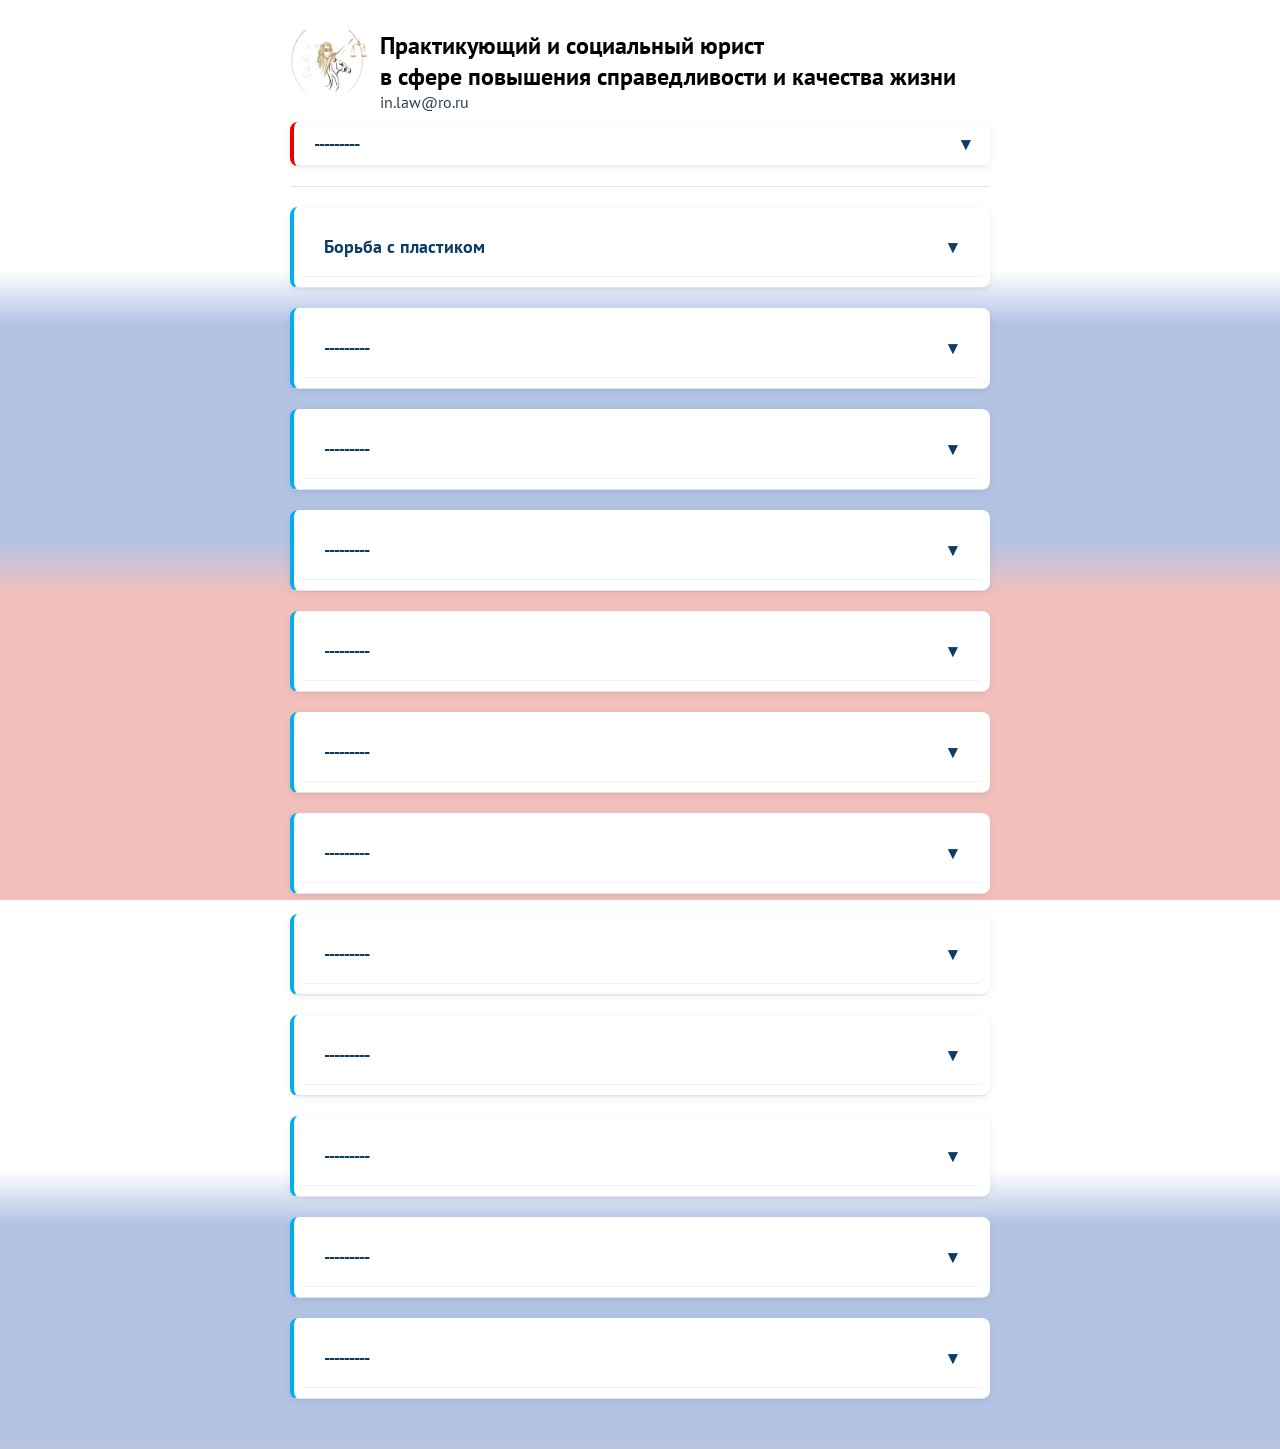
==== commit bbda9da9: "Update index.html" ====
--- a/index.html
+++ b/index.html
@@ -21,7 +21,7 @@
 </head>
 
 <div class="container"> 
-     <header class="site-header">
+    <header class="site-header">
     <a href="/" class="site-title-with-logo">Практикующий и социальный юрист<br>в сфере повышения справедливости и качества жизни</a>
     <p4 style="padding-left: 90px;">in.law@ro.ru</p4>
 </header> 
--- a/styles.css
+++ b/styles.css
@@ -409,55 +409,19 @@
     font-family: 'Roboto', sans-serif;
 }
 
-/* Сброс стандартных отступов браузера для шапки */
-.site-header {
-    padding: 15px 20px;
-    background: #FFFFFF; /* Фон шапки */
-    box-shadow: 0 2px 5px rgba(0,0,0,0.1);
-}
-
-/* Контейнер для логотипа и названия */
-.logo-container {
-    display: flex; /* Включаем гибкую верстку */
-    align-items: center; /* Выравниваем по вертикали (чтобы текст не прыгал вверх-вниз) */
-    gap: 15px; /* Расстояние между логотипом и текстом */
-}
-
-/* Ссылка, внутри которой картинка, чтобы убрать синюю рамку (если она есть в старых браузерах) */
-.logo-link {
-    display: inline-block;
-    text-decoration: none;
-}
-
-/* Стили для самой картинки */
-.logo-img {
-    display: block;
-    max-width: 50px; /* Ограничиваем размер, чтобы логотип не стал огромным */
-    height: auto;
-}
-
-/* Если используете SVG-код */
-.logo-svg {
-    flex-shrink: 0; /* Запрещаем логотипу сжиматься */
-}
-
-/* Название сайта */
-.site-title {
+.site-title-with-logo {
+    display: inline-flex;
+    align-items: center;
+    padding-left: 90px; /* Отступ слева, чтобы текст не наехал на картинку */
+    min-height: 50px; /* Высота логотипа */
+    background: url('img/logo.png') no-repeat left center;
+    background-size: 80px 80px; /* Размер логотипа */
     font-size: 24px;
     font-weight: bold;
-    color: #000000;
+    color: #000;
     text-decoration: none;
-    font-family: Arial, sans-serif;
-}
-
-/* Адаптивность: на узких экранах (например, мобильных) ставим элементы друг под друга */
-@media (max-width: 480px) {
-    .logo-container {
-        flex-direction: column; /* Элементы встают в колонку */
-        align-items: flex-start; /* Прижимаем к левому краю */
-        gap: 5px;
-    }
-    .site-title {
-        font-size: 20px;
-    }
-}
+}
+
+.p4 {
+    padding-left: 90px;
+}
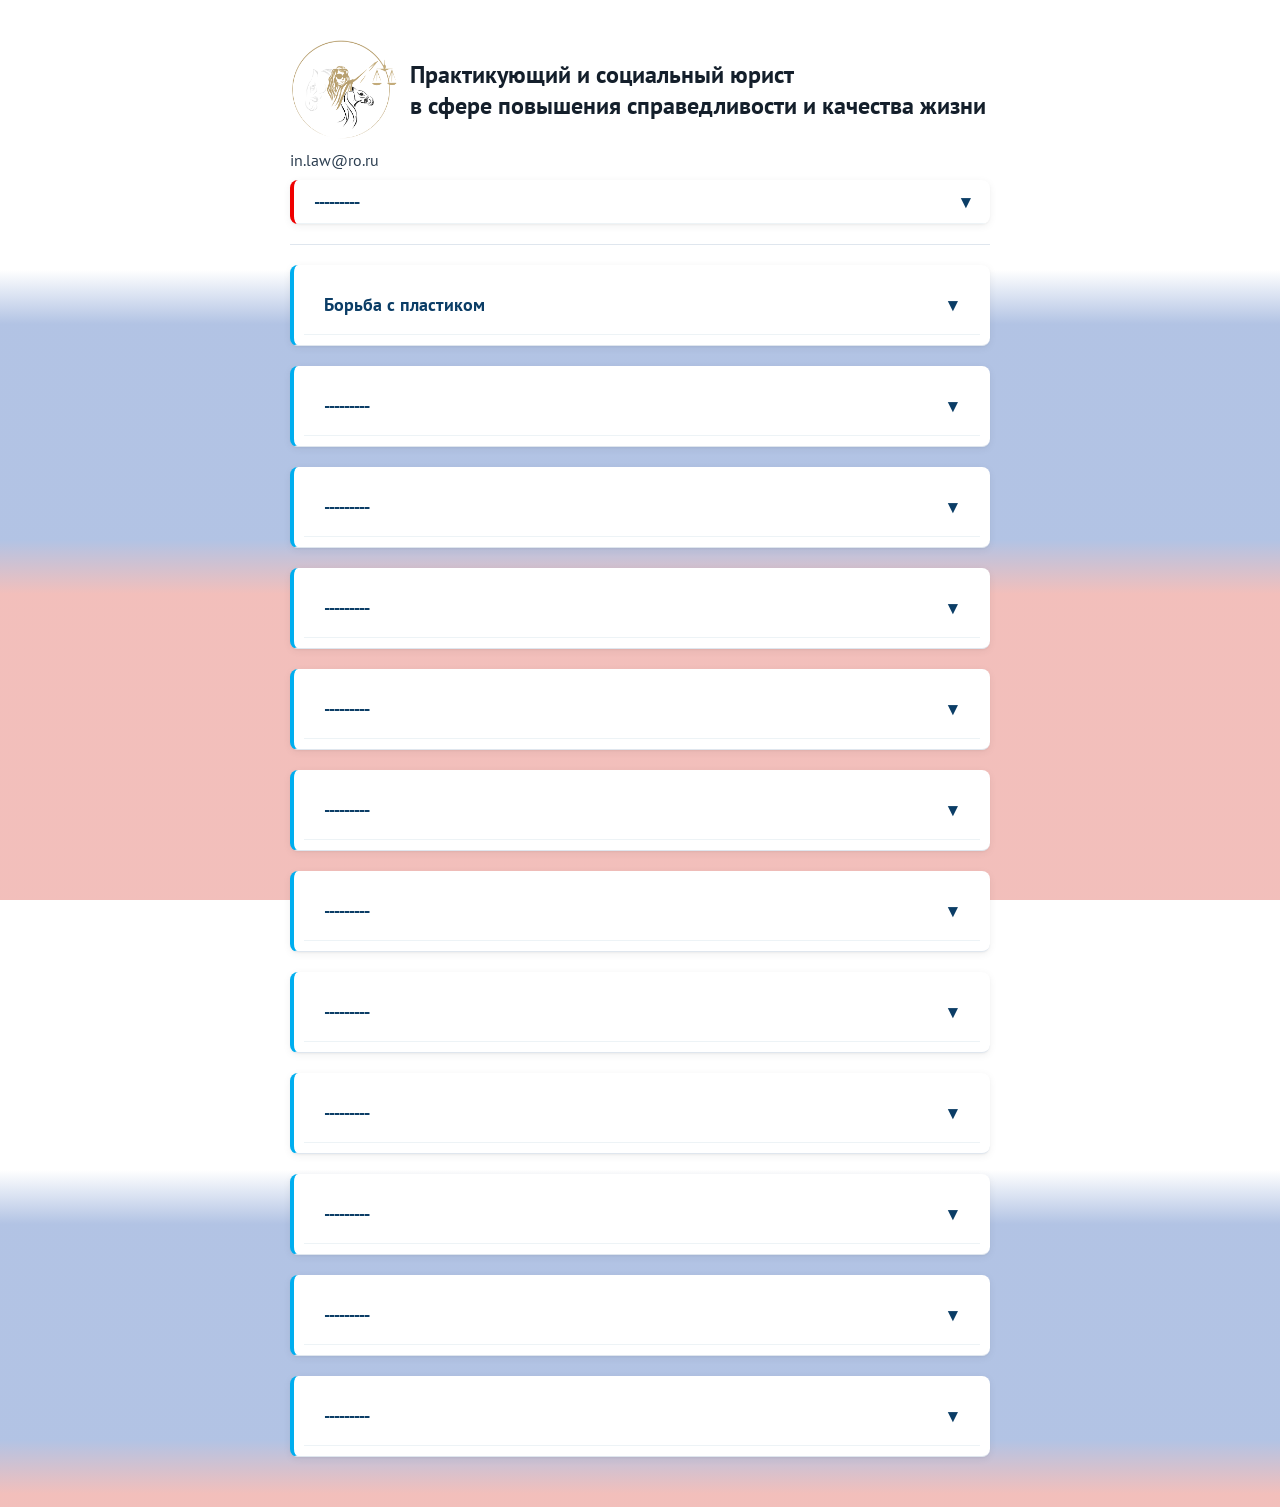
==== commit b05ad496: "Update index.html" ====
--- a/index.html
+++ b/index.html
@@ -23,7 +23,7 @@
 <div class="container"> 
     <header class="site-header">
     <a href="/" class="site-title-with-logo">Практикующий и социальный юрист<br>в сфере повышения справедливости и качества жизни</a>
-    <p4 style="padding-left: 90px;">in.law@ro.ru</p4>
+    <p4>in.law@ro.ru</p4>
 </header> 
     
         <div class="overlay-block">
--- a/styles.css
+++ b/styles.css
@@ -178,7 +178,7 @@
 }
 
 .description {
-    padding: 16px 20px;
+    padding: 16px 10px;
     line-height: 1.6;
     font-size: 15px;
     color: #34495e;
@@ -412,16 +412,60 @@
 .site-title-with-logo {
     display: inline-flex;
     align-items: center;
-    padding-left: 90px; /* Отступ слева, чтобы текст не наехал на картинку */
-    min-height: 50px; /* Высота логотипа */
+    padding-left: 120px; /* Отступ слева, чтобы текст не наехал на картинку */
+    min-height: 120px; /* Высота логотипа */
     background: url('img/logo.png') no-repeat left center;
-    background-size: 80px 80px; /* Размер логотипа */
+    background-size: 110px 100px; /* Размер логотипа */
     font-size: 24px;
     font-weight: bold;
-    color: #000;
+    color: #141f2b;
     text-decoration: none;
 }
 
 .p4 {
-    padding-left: 90px;
-}
+    padding-left: 120px;
+}
+
+@media (max-width: 768px) {
+    .site-title-with-logo {
+    display: inline-flex;
+    align-items: center;
+    padding-left: 75px; /* Отступ слева, чтобы текст не наехал на картинку */
+    min-height: 110px; /* Высота логотипа */
+    background: url('img/logo.png') no-repeat left center;
+    background-size: 60px 50px; /* Размер логотипа */
+    font-size: 16px;
+    font-weight: bold;
+    color: #141f2b;
+    text-decoration: none;
+}
+    .p4 {
+    padding-left: 75px;
+    font-size: 12px;
+}
+
+   
+    .logo-container {
+        flex-direction: column;
+        align-items: flex-start;
+        gap: 8px;
+    }
+    
+    .site-title {
+        font-size: 20px;
+    }
+
+    /* Адаптивный SVG */
+    .logo-img {
+        width: 45px; /* Фиксированный размер для 768px */
+        height: 45px;
+        flex-shrink: 0;
+    }
+}
+
+@media (max-width: 480px) {
+    .logo-img {
+        width: 35px;
+        height: 35px;
+    }
+}}
